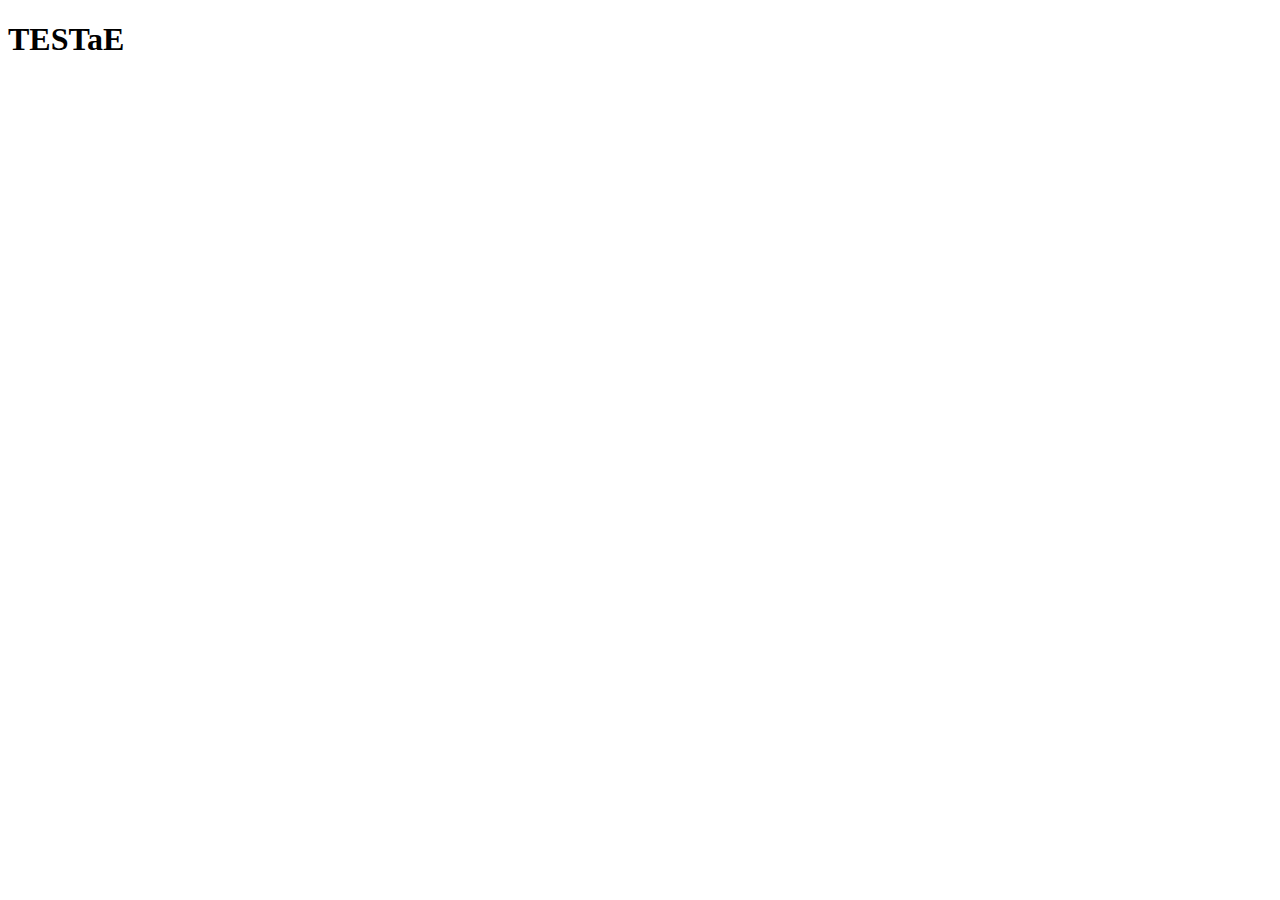
==== main.html @ 5769ac2d "..." ====
<!DOCTYPE html>
<html lang="en">
<head>
    <meta charset="UTF-8">
    <meta name="viewport" content="width=device-width, initial-scale=1.0">
    <title>Teste</title>
</head>
<body>
    <h1> TESTaE</h1>
</body>
</html>
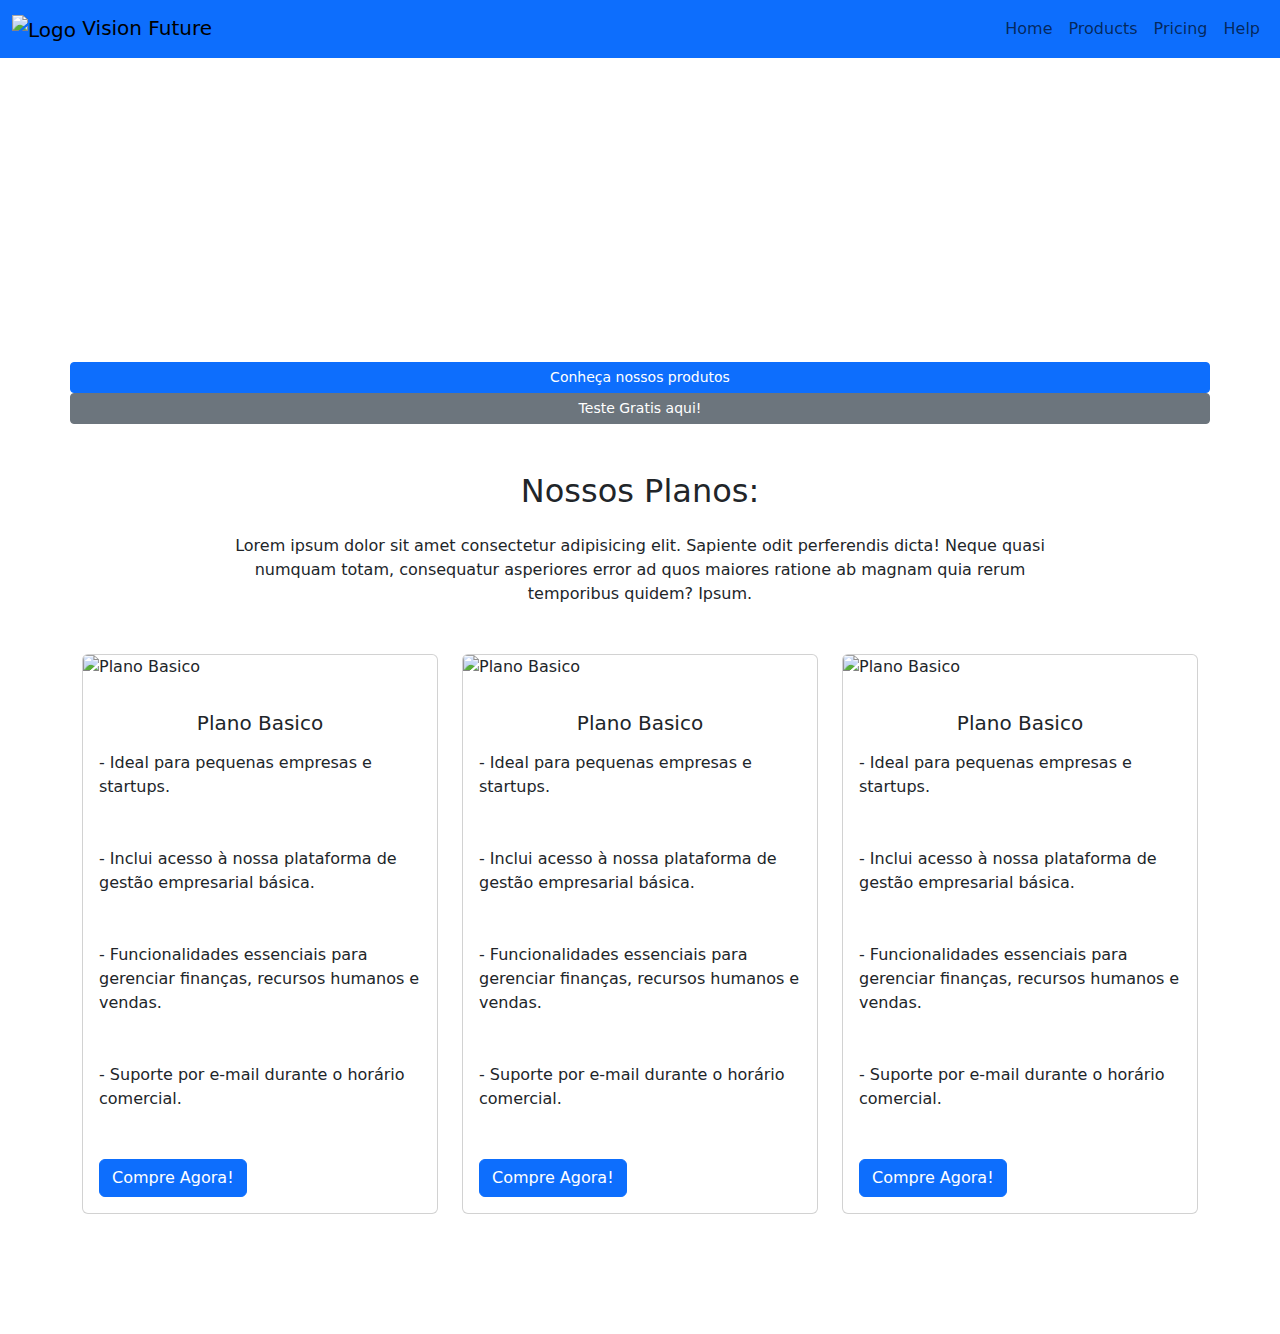
==== commit c6a19379: "Fase 2 Cards" ====
--- a/main.html
+++ b/main.html
@@ -3,9 +3,112 @@
 <head>
     <meta charset="UTF-8">
     <meta name="viewport" content="width=device-width, initial-scale=1.0">
-    <title>Teste</title>
+    <title>VisionFuture</title>
+    <link href="https://cdn.jsdelivr.net/npm/bootstrap@5.3.3/dist/css/bootstrap.min.css"
+  rel="stylesheet"
+  integrity="sha384-QWTKZyjpPEjISv5WaRU9OFeRpok6YctnYmDr5pNlyT2bRjXh0JMhjY6hW+ALEwIH"
+  crossorigin="anonymous"/>
+  <link rel="stylesheet" href="./Style.css">
 </head>
 <body>
-    <h1> TESTaE</h1>
+  <header class="head-11">
+    <nav class="navbar-end" style="background-color: #0D6EFD;">
+      <nav class="navbar navbar-expand-lg">
+          <div class="container-fluid">
+            <a class=navbar-brand  href="main.html">
+            <img src="./Uteis/Colorful Illustrative 3D Robot Artificial Intelligence Logo.jpg" alt="Logo" width="60px">
+            <span>Vision Future</span></a>
+            <button class="navbar-toggler" type="button" data-bs-toggle="collapse" data-bs-target="#navbarNav" aria-controls="navbarNav" aria-expanded="false" aria-label="Toggle navigation">
+              <span class="navbar-toggler-icon"></span>
+            </button>
+            <div class="collapse navbar-collapse" id="navbarNav">
+              <ul class="navbar-nav ms-auto">
+                <li class="nav-item">
+                  <a class="nav-link" href="main.html">Home</a>
+                </li>
+                <li class="nav-item">
+                  <a class="nav-link" href="#">Products</a>
+                </li>
+                <li class="nav-item">
+                  <a class="nav-link" href="#">Pricing</a>
+                </li>
+                <li class="nav-item">
+                  <a class="nav-link" href="#">Help</a>
+                </li>
+              </ul>
+            </div>
+          </div>
+        </nav> 
+    </nav>
+    <section class="home d-flex align-items-center" id="home">
+      <div class="container">
+        <div class="row align-items-center">
+          <h1 class="text-white text-center pt-5 pb-3">Bem vindo a Vision Future:</h1>
+          <p class="text-white">A Vision Future é uma empresa de SaaS que se destaca por suas soluções avançadas em 
+            gestão empresarial, análise de dados e colaboração em nuvem. Nossos produtos abrangem 
+            desde plataformas integradas de gestão até sistemas de análise de dados em tempo real 
+            e ferramentas de colaboração em nuvem. Nosso diferencial está na constante inovação, 
+            oferecendo aos clientes acesso às mais recentes tecnologias e tendências de mercado. 
+            Além disso, priorizamos o suporte personalizado, com uma equipe dedicada disponível 24/7 
+            para garantir uma experiência perfeita. A segurança dos dados dos nossos clientes é uma 
+            prioridade, com medidas rigorosas para proteger suas informações contra ameaças cibernéticas. 
+            Na VisionFuture, capacitamos empresas de todos os portes a prosperar no ambiente digital em 
+            constante evolução.</p>
+            <button type="button" class="btn btn-primary btn-sm">Conheça nossos produtos</button>
+            <button type="button" class="btn btn-secondary btn-sm">Teste Gratis aqui!</button>
+        </div>
+      
+      </div>
+    </section>
+  </header>
+  <main class="container-main">
+    <section class="projects mb-5 pb-5" id="projects">
+      <div class="container">
+        <h2 class="text-center pt-5 pb-3">Nossos Planos:</h2>
+        <p class="mx-auto text-center w-75 mb-5">Lorem ipsum dolor sit amet consectetur adipisicing elit. Sapiente odit perferendis dicta! Neque quasi numquam totam, consequatur asperiores error ad quos maiores ratione ab magnam quia rerum temporibus quidem? Ipsum.</p>
+        <div class="row">
+          <div class="col-xl-4 mb-4">
+            <div class="card">
+              <img src="./Uteis/Colorful Illustrative 3D Robot Artificial Intelligence Logo.jpg" class="card-img-top" alt="Plano Basico" style="width: 100%;" >
+              <div class="card-body">
+                <h5 class="card-title text-center my-3">Plano Basico</h5>
+                <p class="card-text mb-5">- Ideal para pequenas empresas e startups.</p>
+                <p class="card-text mb-5">- Inclui acesso à nossa plataforma de gestão empresarial básica.</p>
+                <p class="card-text mb-5">- Funcionalidades essenciais para gerenciar finanças, recursos humanos e vendas.</p>
+                <p class="card-text mb-5">- Suporte por e-mail durante o horário comercial.</p>
+                <button class="btn btn-primary">Compre Agora!</button>
+              </div>
+            </div>
+          </div>   
+          <div class="col-xl-4 mb-4">
+            <div class="card">
+              <img src="./Uteis/Colorful Illustrative 3D Robot Artificial Intelligence Logo.jpg" class="card-img-top" alt="Plano Basico" style="width: 100%;" >
+              <div class="card-body">
+                <h5 class="card-title text-center my-3">Plano Basico</h5>
+                <p class="card-text mb-5">- Ideal para pequenas empresas e startups.</p>
+                <p class="card-text mb-5">- Inclui acesso à nossa plataforma de gestão empresarial básica.</p>
+                <p class="card-text mb-5">- Funcionalidades essenciais para gerenciar finanças, recursos humanos e vendas.</p>
+                <p class="card-text mb-5">- Suporte por e-mail durante o horário comercial.</p>
+                <button class="btn btn-primary">Compre Agora!</button>
+              </div>
+            </div>
+          </div>   
+          <div class="col-xl-4 mb-4">
+            <div class="card">
+              <img src="./Uteis/Colorful Illustrative 3D Robot Artificial Intelligence Logo.jpg" class="card-img-top" alt="Plano Basico" style="width: 100%;" >
+              <div class="card-body">
+                <h5 class="card-title text-center my-3">Plano Basico</h5>
+                <p class="card-text mb-5">- Ideal para pequenas empresas e startups.</p>
+                <p class="card-text mb-5">- Inclui acesso à nossa plataforma de gestão empresarial básica.</p>
+                <p class="card-text mb-5">- Funcionalidades essenciais para gerenciar finanças, recursos humanos e vendas.</p>
+                <p class="card-text mb-5">- Suporte por e-mail durante o horário comercial.</p>
+                <button class="btn btn-primary">Compre Agora!</button>
+              </div>
+            </div>
+          </div>  
+        </div>
+      </div>
+    </section>
+  </main>
 </body>
-</html>+</html>
